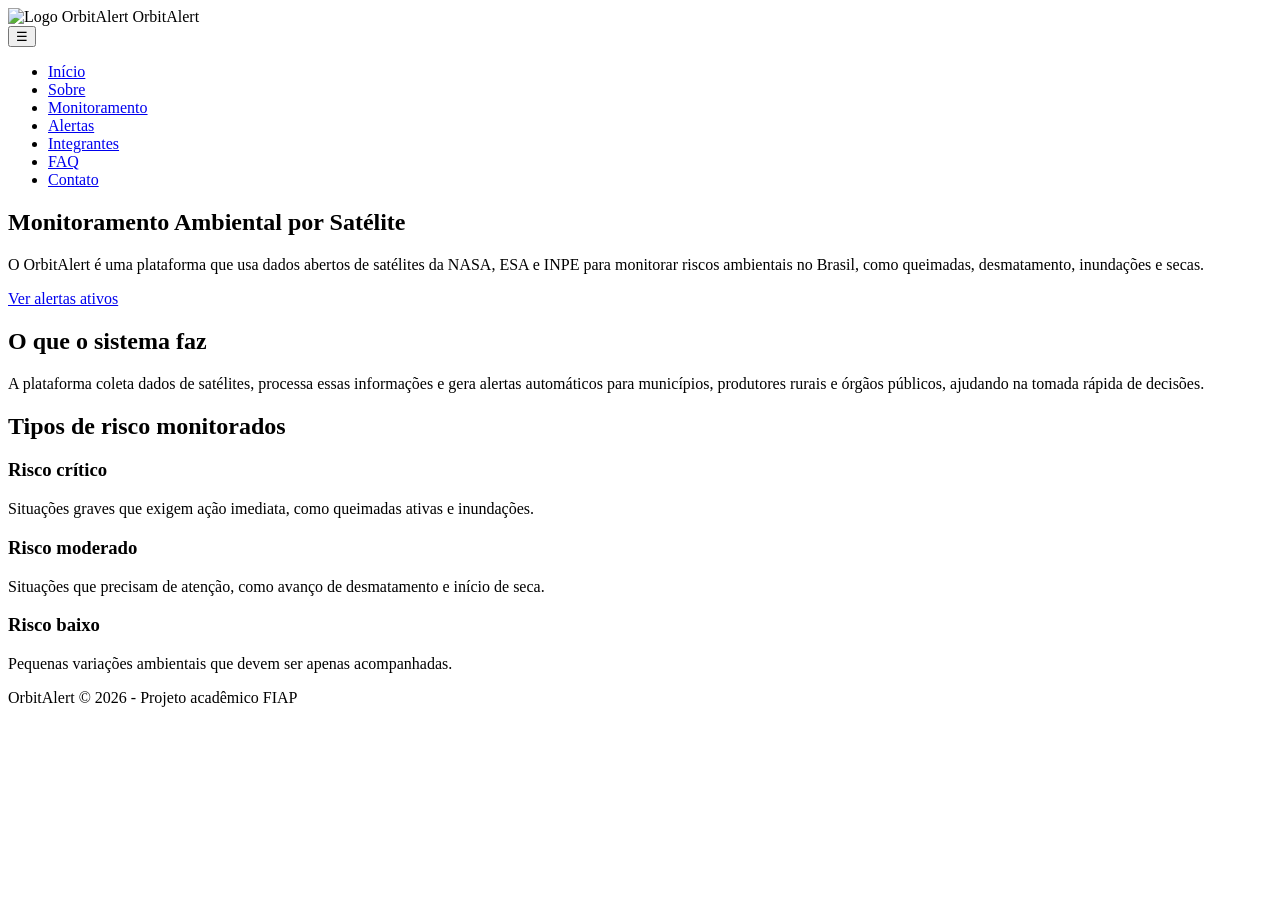
==== index.html @ 1c236eed "Criação da index" ====
<!-- Define que este documento é HTML5 -->
<!DOCTYPE html>
<!-- Início do HTML; lang="pt-br" indica que o conteúdo está em português -->
<html lang="pt-br">
<!-- Cabeçalho técnico da página (não aparece na tela) -->
<head>
  <!-- Define a codificação de caracteres (acentos funcionam corretamente) -->
  <meta charset="UTF-8">
  <!-- Faz o site se adaptar à largura da tela (responsividade) -->
  <meta name="viewport" content="width=device-width, initial-scale=1.0">
  <!-- Título que aparece na aba do navegador -->
  <title>OrbitAlert - Início</title>
  <!-- Liga esta página à folha de estilo externa (CSS separado) -->
  <link rel="stylesheet" href="css/style.css">
</head>
<!-- Corpo da página: tudo que aparece na tela fica aqui -->
<body>

  <!-- Cabeçalho do site (topo com logo e menu) -->
  <header>
    <!-- Caixa que organiza logo e menu lado a lado -->
    <div class="topo">
      <!-- Logotipo: imagem + nome do projeto -->
      <div class="logo">
        <!-- Imagem do logo (vem da pasta assets) -->
        <img src="assets/logo.svg" alt="Logo OrbitAlert">
        <!-- Nome do projeto em texto -->
        <span>OrbitAlert</span>
      </div>
      <!-- Botão hambúrguer que aparece só no celular -->
      <button class="botao-menu" id="botaoMenu">&#9776;</button>
      <!-- nav = área de navegação (menu) -->
      <nav>
        <!-- Lista com os links do menu (id usado pelo JavaScript) -->
        <ul id="menuLista">
          <!-- Cada li é um item do menu com um link -->
          <li><a href="index.html">Início</a></li>
          <li><a href="sobre.html">Sobre</a></li>
          <li><a href="monitoramento.html">Monitoramento</a></li>
          <li><a href="alertas.html">Alertas</a></li>
          <li><a href="integrantes.html">Integrantes</a></li>
          <li><a href="faq.html">FAQ</a></li>
          <li><a href="contato.html">Contato</a></li>
        </ul>
      </nav>
    </div>
  </header>

  <!-- main = conteúdo principal da página -->
  <main class="container">
    <!-- Seção de apresentação (boas-vindas) -->
    <section>
      <!-- Título principal da página (apenas um h1 por página) -->
      <h1>Monitoramento Ambiental por Satélite</h1>
      <!-- Parágrafo de apresentação do projeto -->
      <p>O OrbitAlert é uma plataforma que usa dados abertos de satélites da NASA, ESA e INPE para monitorar riscos ambientais no Brasil, como queimadas, desmatamento, inundações e secas.</p>
      <!-- Botão que leva o usuário para a página de alertas -->
      <a href="alertas.html" class="botao">Ver alertas ativos</a>
    </section>

    <!-- Seção explicando o que o sistema faz -->
    <section class="caixa">
      <!-- Subtítulo da seção -->
      <h2>O que o sistema faz</h2>
      <!-- Parágrafo com a explicação -->
      <p>A plataforma coleta dados de satélites, processa essas informações e gera alertas automáticos para municípios, produtores rurais e órgãos públicos, ajudando na tomada rápida de decisões.</p>
    </section>

    <!-- Seção com os três tipos de risco monitorados -->
    <section class="caixa">
      <!-- Subtítulo da seção -->
      <h2>Tipos de risco monitorados</h2>
      <!-- Subtítulo de nível 3 para o risco crítico -->
      <h3>Risco crítico</h3>
      <!-- Explicação do risco crítico -->
      <p>Situações graves que exigem ação imediata, como queimadas ativas e inundações.</p>
      <!-- Subtítulo de nível 3 para o risco moderado -->
      <h3>Risco moderado</h3>
      <!-- Explicação do risco moderado -->
      <p>Situações que precisam de atenção, como avanço de desmatamento e início de seca.</p>
      <!-- Subtítulo de nível 3 para o risco baixo -->
      <h3>Risco baixo</h3>
      <!-- Explicação do risco baixo -->
      <p>Pequenas variações ambientais que devem ser apenas acompanhadas.</p>
    </section>
  </main>

  <!-- Rodapé do site -->
  <footer>
    <!-- Texto de direitos do projeto -->
    <p>OrbitAlert &copy; 2026 - Projeto acadêmico FIAP</p>
  </footer>

  <!-- Liga o JavaScript do menu (fica no final para carregar depois do HTML) -->
  <script src="js/menu.js"></script>
</body>
<!-- Fim do documento HTML -->
</html>
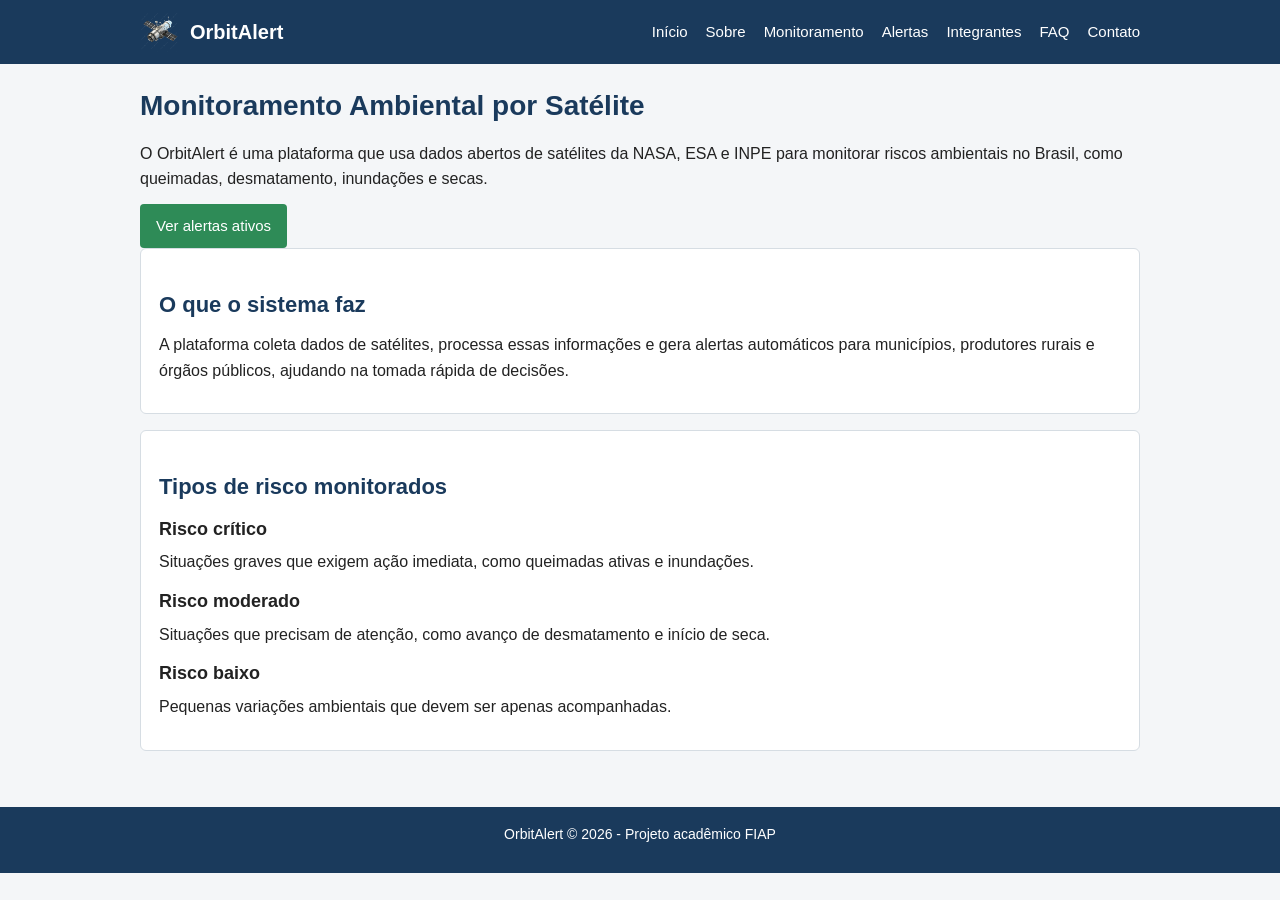
==== commit b4f258e1: "Feat: alocando o png do satelite" ====
--- a/index.html
+++ b/index.html
@@ -14,7 +14,7 @@
   <link rel="stylesheet" href="css/style.css">
 </head>
 <!-- Corpo da página: tudo que aparece na tela fica aqui -->
-<body>
+<body class="pagina-inicial">
 
   <!-- Cabeçalho do site (topo com logo e menu) -->
   <header>
@@ -23,7 +23,7 @@
       <!-- Logotipo: imagem + nome do projeto -->
       <div class="logo">
         <!-- Imagem do logo (vem da pasta assets) -->
-        <img src="assets/logo.svg" alt="Logo OrbitAlert">
+        <img src="./img/pngtree-space-satellite-broadcast-png-image_14661549.png" alt="Logo OrbitAlert">
         <!-- Nome do projeto em texto -->
         <span>OrbitAlert</span>
       </div>
@@ -93,6 +93,6 @@
 
   <!-- Liga o JavaScript do menu (fica no final para carregar depois do HTML) -->
   <script src="js/menu.js"></script>
-</body>
+</body class="pagina-inicial">
 <!-- Fim do documento HTML -->
 </html>
--- a/css/style.css
+++ b/css/style.css
@@ -0,0 +1,316 @@
+/* ================================================================ */
+/* style.css  ->  Folha de estilo ÚNICA do site OrbitAlert            */
+/* Todo o visual fica aqui (CSS separado do HTML, sem CSS inline).     */
+/* ================================================================ */
+
+/* :root guarda as "variáveis de cor" usadas em todo o site (paleta) */
+:root {
+  --azul-espaco: #1a3a5c;     /* Cor principal (azul escuro = espaço/satélite) */
+  --verde-terra: #2e8b57;     /* Cor de apoio (verde = meio ambiente/Terra) */
+  --critico: #c0392b;         /* Vermelho = alerta de risco CRÍTICO */
+  --moderado: #e67e22;        /* Laranja = alerta de risco MODERADO */
+  --baixo: #27ae60;           /* Verde = alerta de risco BAIXO */
+  --fundo: #f4f6f8;           /* Cor de fundo geral das páginas (cinza claro) */
+  --texto: #222222;           /* Cor padrão do texto (quase preto) */
+  --branco: #ffffff;          /* Branco usado em caixas e cabeçalho */
+  --borda: #d6dde3;           /* Cinza usado nas bordas das caixas */
+}
+
+/* O seletor universal (*) zera margens/paddings padrão do navegador */
+* {
+  margin: 0;                  /* Remove a margem padrão de todos os elementos */
+  padding: 0;                 /* Remove o preenchimento padrão de todos os elementos */
+  box-sizing: border-box;     /* Faz a largura incluir borda e padding (evita "estouro") */
+}
+
+/* Estilo aplicado ao corpo (body) de todas as páginas */
+body {
+  font-family: Arial, Helvetica, sans-serif; /* Fonte legível e disponível em qualquer PC */
+  background-color: var(--fundo);            /* Aplica a cor de fundo da paleta */
+  color: var(--texto);                       /* Aplica a cor de texto da paleta */
+  line-height: 1.6;                          /* Espaço entre linhas para facilitar a leitura */
+}
+
+/* Classe "container" centraliza o conteúdo e limita a largura */
+.container {
+  width: 90%;                 /* Ocupa 90% da largura da tela */
+  max-width: 1000px;          /* Mas nunca passa de 1000px (boa leitura no desktop) */
+  margin: 0 auto;             /* Centraliza horizontalmente o bloco */
+  padding: 20px 0;            /* Dá um respiro em cima e embaixo */
+}
+
+/* ---------------- CABEÇALHO E MENU DE NAVEGAÇÃO ---------------- */
+
+/* Estilo do cabeçalho fixo no topo de cada página */
+header {
+  background-color: var(--azul-espaco); /* Fundo azul escuro do cabeçalho */
+  color: var(--branco);                 /* Texto branco dentro do cabeçalho */
+  padding: 12px 0;                      /* Espaço interno em cima e embaixo */
+}
+
+/* Caixa interna do cabeçalho que organiza logo + menu lado a lado */
+.topo {
+  width: 90%;                  /* Mesma largura do container */
+  max-width: 1000px;           /* Mesmo limite do container */
+  margin: 0 auto;              /* Centraliza */
+  display: flex;               /* Coloca os filhos (logo e menu) em linha */
+  justify-content: space-between; /* Logo na esquerda, menu na direita */
+  align-items: center;         /* Alinha verticalmente os itens no centro */
+}
+
+/* Caixa do logotipo (imagem + nome do projeto) */
+.logo {
+  display: flex;               /* Imagem e texto lado a lado */
+  align-items: center;         /* Alinha verticalmente */
+  gap: 10px;                   /* Espaço entre a imagem e o texto */
+}
+
+/* Tamanho da imagem do logotipo */
+.logo img {
+  width: 40px;                 /* Largura fixa do logo */
+  height: 40px;                /* Altura fixa do logo */
+}
+
+/* Texto "OrbitAlert" ao lado do logo */
+.logo span {
+  font-size: 20px;             /* Tamanho da letra do nome */
+  font-weight: bold;           /* Deixa o nome em negrito */
+}
+
+/* A lista do menu (ul) que contém os links */
+nav ul {
+  list-style: none;            /* Remove as "bolinhas" da lista */
+  display: flex;               /* Coloca os links em linha (horizontal) */
+  gap: 18px;                   /* Espaço entre cada link do menu */
+}
+
+/* Cada link do menu (a) */
+nav a {
+  color: var(--branco);        /* Cor branca para os links do menu */
+  text-decoration: none;       /* Remove o sublinhado padrão dos links */
+  font-size: 15px;             /* Tamanho do texto do link */
+}
+
+/* Botão "hambúrguer" que só aparece no celular (escondido no desktop) */
+.botao-menu {
+  display: none;               /* No desktop ele fica escondido */
+  background: none;            /* Sem cor de fundo */
+  border: none;                /* Sem borda */
+  color: var(--branco);        /* Três tracinhos brancos */
+  font-size: 26px;             /* Tamanho do ícone de menu */
+  cursor: pointer;             /* Mostra "mãozinha" ao passar o mouse */
+}
+
+/* ---------------- CONTEÚDO PRINCIPAL E TÍTULOS ---------------- */
+
+/* Título principal de cada página (h1) */
+h1 {
+  color: var(--azul-espaco);   /* Cor azul no título principal */
+  font-size: 28px;             /* Tamanho grande para destaque */
+  margin-bottom: 12px;         /* Espaço abaixo do título */
+}
+
+/* Subtítulos de seção (h2) */
+h2 {
+  color: var(--azul-espaco);   /* Mesma cor azul para manter hierarquia */
+  font-size: 22px;             /* Menor que o h1 */
+  margin: 20px 0 10px 0;       /* Espaço acima e abaixo */
+}
+
+/* Subtítulos menores (h3) */
+h3 {
+  color: var(--texto);         /* Cor padrão de texto */
+  font-size: 18px;             /* Menor que o h2 */
+  margin-bottom: 6px;          /* Pequeno espaço abaixo */
+}
+
+/* Parágrafos comuns (p) */
+p {
+  margin-bottom: 12px;         /* Espaço abaixo de cada parágrafo */
+}
+
+/* Caixa branca reutilizável para agrupar conteúdo (card simples) */
+.caixa {
+  background-color: var(--branco); /* Fundo branco da caixa */
+  border: 1px solid var(--borda);  /* Borda cinza fina */
+  border-radius: 6px;              /* Cantos levemente arredondados */
+  padding: 18px;                   /* Espaço interno da caixa */
+  margin-bottom: 16px;             /* Espaço abaixo da caixa */
+}
+
+/* ---------------- BOTÕES ---------------- */
+
+/* Estilo padrão de botão do site */
+.botao {
+  display: inline-block;       /* Permite dar tamanho e espaçamento ao link/botão */
+  background-color: var(--verde-terra); /* Fundo verde do botão */
+  color: var(--branco);        /* Texto branco no botão */
+  padding: 10px 16px;          /* Espaço interno (deixa o botão "clicável") */
+  border: none;                /* Remove borda padrão */
+  border-radius: 4px;          /* Cantos arredondados */
+  text-decoration: none;       /* Tira sublinhado quando o botão é um link */
+  font-size: 15px;             /* Tamanho do texto do botão */
+  cursor: pointer;             /* Mostra "mãozinha" ao passar o mouse */
+}
+
+/* ---------------- PÁGINA DE ALERTAS (FILTRO + CARDS) ---------------- */
+
+/* Linha com os botões de filtro dos alertas */
+.filtros {
+  margin-bottom: 16px;         /* Espaço abaixo da linha de filtros */
+}
+
+/* Botão de filtro individual */
+.filtros button {
+  background-color: var(--azul-espaco); /* Fundo azul */
+  color: var(--branco);        /* Texto branco */
+  border: none;                /* Sem borda */
+  padding: 8px 14px;           /* Espaço interno */
+  margin-right: 6px;           /* Espaço entre os botões */
+  border-radius: 4px;          /* Cantos arredondados */
+  cursor: pointer;             /* Mãozinha ao passar o mouse */
+  font-size: 14px;             /* Tamanho do texto do botão */
+}
+
+/* Cada cartão (card) de alerta */
+.alerta {
+  background-color: var(--branco); /* Fundo branco do card */
+  border-left: 6px solid var(--borda); /* Faixa colorida na esquerda (cor varia pelo risco) */
+  border-radius: 4px;          /* Cantos arredondados */
+  padding: 14px;               /* Espaço interno */
+  margin-bottom: 12px;         /* Espaço abaixo de cada card */
+}
+
+/* Quando o card tiver a classe "critico", a faixa fica vermelha */
+.alerta.critico { border-left-color: var(--critico); }
+/* Quando o card tiver a classe "moderado", a faixa fica laranja */
+.alerta.moderado { border-left-color: var(--moderado); }
+/* Quando o card tiver a classe "baixo", a faixa fica verde */
+.alerta.baixo { border-left-color: var(--baixo); }
+
+/* Etiqueta de texto que mostra o nível de risco dentro do card */
+.etiqueta {
+  display: inline-block;       /* Permite dar padding/cor de fundo */
+  color: var(--branco);        /* Texto branco na etiqueta */
+  font-size: 12px;             /* Texto pequeno */
+  padding: 2px 8px;            /* Espaço interno da etiqueta */
+  border-radius: 3px;          /* Cantos arredondados */
+  margin-bottom: 6px;          /* Espaço abaixo da etiqueta */
+}
+
+/* Cor da etiqueta para cada nível de risco */
+.etiqueta.critico { background-color: var(--critico); }  /* Etiqueta vermelha */
+.etiqueta.moderado { background-color: var(--moderado); } /* Etiqueta laranja */
+.etiqueta.baixo { background-color: var(--baixo); }      /* Etiqueta verde */
+
+/* Regra usada pelo JavaScript para esconder cards filtrados */
+.escondido {
+  display: none;               /* Tira o elemento da tela quando ganha esta classe */
+}
+
+/* ---------------- TABELA SIMPLES ---------------- */
+
+/* Estilo da tabela usada na página de monitoramento */
+table {
+  width: 100%;                 /* Tabela ocupa toda a largura da caixa */
+  border-collapse: collapse;   /* Junta as bordas das células em uma só linha */
+  margin-bottom: 12px;         /* Espaço abaixo da tabela */
+}
+
+/* Estilo das células de cabeçalho (th) e de dados (td) */
+th, td {
+  border: 1px solid var(--borda); /* Borda cinza fina em cada célula */
+  padding: 8px;                /* Espaço interno das células */
+  text-align: left;            /* Alinha o texto à esquerda */
+  font-size: 14px;             /* Tamanho do texto da tabela */
+}
+
+/* Cor de fundo só para a linha de cabeçalho da tabela */
+th {
+  background-color: var(--azul-espaco); /* Fundo azul no cabeçalho */
+  color: var(--branco);        /* Texto branco no cabeçalho */
+}
+
+/* ---------------- INTEGRANTES (EQUIPE) ---------------- */
+
+/* Caixa de cada integrante da equipe */
+.integrante {
+  background-color: var(--branco); /* Fundo branco */
+  border: 1px solid var(--borda);  /* Borda cinza */
+  border-radius: 6px;              /* Cantos arredondados */
+  padding: 16px;                   /* Espaço interno */
+  margin-bottom: 16px;             /* Espaço abaixo */
+  text-align: center;              /* Centraliza foto e textos */
+}
+
+/* Foto (avatar) do integrante */
+.integrante img {
+  width: 100px;                /* Largura da foto */
+  height: 100px;               /* Altura da foto */
+  border-radius: 50%;          /* Deixa a foto redonda */
+  margin-bottom: 8px;          /* Espaço abaixo da foto */
+}
+
+/* ---------------- FORMULÁRIOS (CONTATO) ---------------- */
+
+/* Rótulo (label) de cada campo do formulário */
+label {
+  display: block;              /* Cada rótulo fica em sua própria linha */
+  margin-bottom: 4px;          /* Pequeno espaço abaixo do rótulo */
+  font-weight: bold;           /* Deixa o rótulo em negrito */
+}
+
+/* Campos de texto e área de mensagem */
+input, textarea {
+  width: 100%;                 /* Campo ocupa toda a largura disponível */
+  padding: 10px;               /* Espaço interno do campo */
+  margin-bottom: 12px;         /* Espaço abaixo de cada campo */
+  border: 1px solid var(--borda); /* Borda cinza fina */
+  border-radius: 4px;          /* Cantos arredondados */
+  font-size: 15px;             /* Tamanho do texto digitado */
+  font-family: Arial, Helvetica, sans-serif; /* Mesma fonte do site */
+}
+
+/* Mensagem de erro/sucesso exibida pelo JavaScript do formulário */
+.mensagem {
+  margin-top: 10px;            /* Espaço acima da mensagem */
+  font-weight: bold;           /* Texto em negrito */
+}
+
+/* ---------------- RODAPÉ ---------------- */
+
+/* Estilo do rodapé de todas as páginas */
+footer {
+  background-color: var(--azul-espaco); /* Fundo azul escuro igual ao topo */
+  color: var(--branco);        /* Texto branco */
+  text-align: center;          /* Centraliza o texto do rodapé */
+  padding: 16px 0;             /* Espaço interno em cima e embaixo */
+  margin-top: 20px;            /* Espaço acima do rodapé */
+  font-size: 14px;             /* Texto um pouco menor */
+}
+
+/* ---------------- RESPONSIVIDADE (CELULAR/TABLET) ---------------- */
+
+/* Quando a tela for de até 768px (tablet/celular), aplica estas regras */
+@media (max-width: 768px) {
+  /* Mostra o botão hambúrguer no celular */
+  .botao-menu {
+    display: block;            /* Botão de menu passa a aparecer */
+  }
+  /* Esconde o menu por padrão no celular (será aberto pelo JavaScript) */
+  nav ul {
+    display: none;             /* Menu fica escondido até clicar no hambúrguer */
+    flex-direction: column;    /* Quando abrir, os links ficam um embaixo do outro */
+    width: 100%;               /* Menu ocupa toda a largura */
+    margin-top: 10px;          /* Espaço acima do menu aberto */
+  }
+  /* Classe adicionada pelo JavaScript para MOSTRAR o menu no celular */
+  nav ul.aberto {
+    display: flex;             /* Faz o menu reaparecer quando estiver "aberto" */
+  }
+  /* No celular o topo passa a empilhar logo e menu */
+  .topo {
+    flex-direction: column;    /* Coloca logo e menu um embaixo do outro */
+    align-items: flex-start;   /* Alinha tudo à esquerda */
+  }
+}
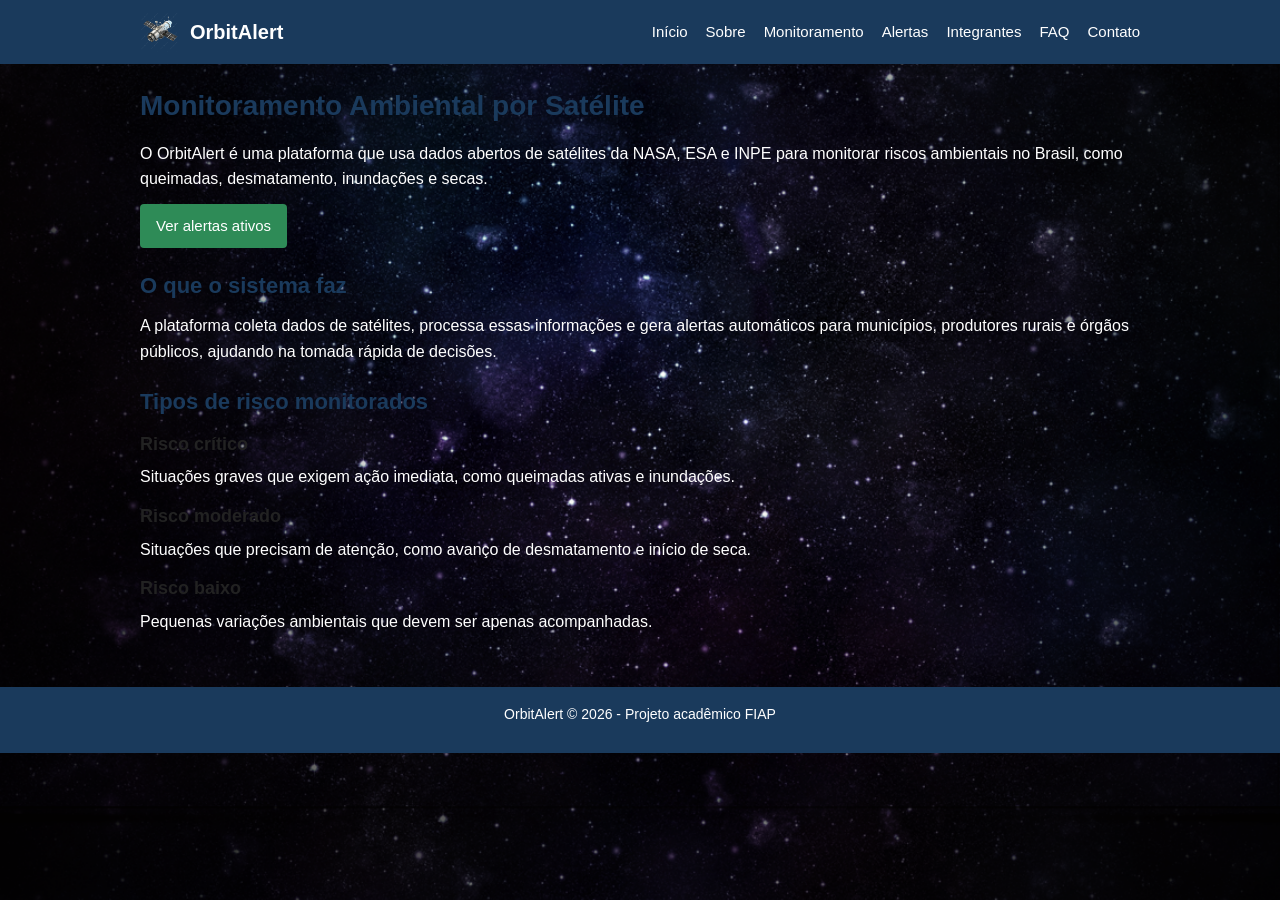
==== commit 41b926d3: "Feat: Correção das cores" ====
--- a/index.html
+++ b/index.html
@@ -71,15 +71,15 @@
       <!-- Subtítulo da seção -->
       <h2>Tipos de risco monitorados</h2>
       <!-- Subtítulo de nível 3 para o risco crítico -->
-      <h3>Risco crítico</h3>
+      <h3 class="titulo-critico">Risco crítico</h3>
       <!-- Explicação do risco crítico -->
       <p>Situações graves que exigem ação imediata, como queimadas ativas e inundações.</p>
       <!-- Subtítulo de nível 3 para o risco moderado -->
-      <h3>Risco moderado</h3>
+      <h3 class="titulo-moderado">Risco moderado</h3>
       <!-- Explicação do risco moderado -->
       <p>Situações que precisam de atenção, como avanço de desmatamento e início de seca.</p>
       <!-- Subtítulo de nível 3 para o risco baixo -->
-      <h3>Risco baixo</h3>
+      <h3 class="titulo-baixo">Risco baixo</h3>
       <!-- Explicação do risco baixo -->
       <p>Pequenas variações ambientais que devem ser apenas acompanhadas.</p>
     </section>
--- a/css/style.css
+++ b/css/style.css
@@ -126,16 +126,8 @@
 
 /* Parágrafos comuns (p) */
 p {
-  margin-bottom: 12px;         /* Espaço abaixo de cada parágrafo */
-}
-
-/* Caixa branca reutilizável para agrupar conteúdo (card simples) */
-.caixa {
-  background-color: var(--branco); /* Fundo branco da caixa */
-  border: 1px solid var(--borda);  /* Borda cinza fina */
-  border-radius: 6px;              /* Cantos levemente arredondados */
-  padding: 18px;                   /* Espaço interno da caixa */
-  margin-bottom: 16px;             /* Espaço abaixo da caixa */
+  margin-bottom: 12px;        /* Espaço abaixo de cada parágrafo */
+  color: var(--branco);         /* Cor padrão de texto */
 }
 
 /* ---------------- BOTÕES ---------------- */
@@ -314,3 +306,12 @@
     align-items: flex-start;   /* Alinha tudo à esquerda */
   }
 }
+
+/* Configuração do background apenas para a página inicial */
+body.pagina-inicial {
+  background-image: url(../img/universo.png); /* Caminho para a sua imagem */
+  background-size: cover;          /* Faz a imagem cobrir toda a tela sem distorcer */
+  background-position: center;     /* Centraliza a imagem na tela */
+  background-repeat: no-repeat;    /* Impede que a imagem fique se repetindo */
+  background-attachment: fixed;    /* Opcional: deixa o fundo fixo enquanto você rola a página */
+}
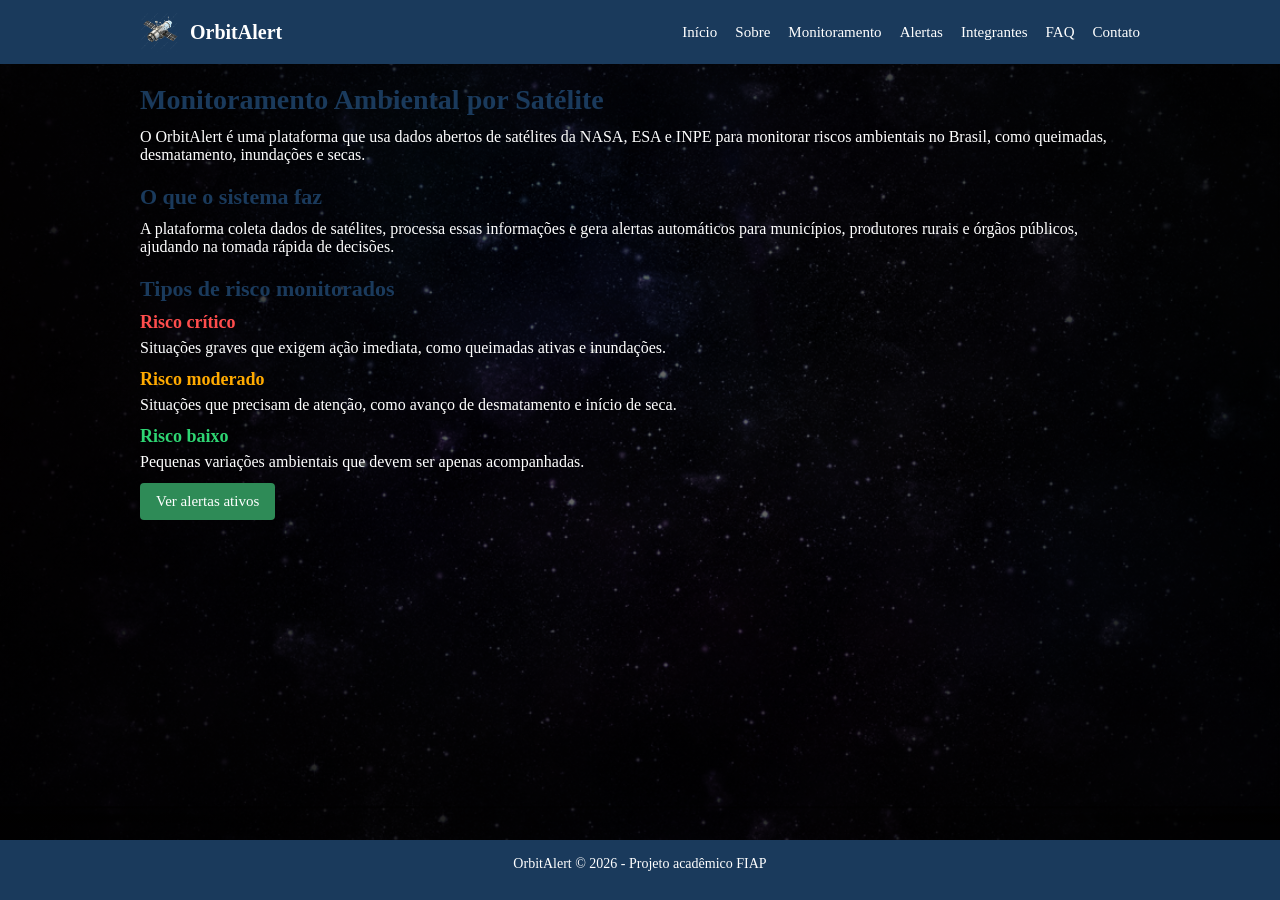
==== commit 96d34331: "Feat: arrumando botão" ====
--- a/index.html
+++ b/index.html
@@ -51,11 +51,10 @@
     <!-- Seção de apresentação (boas-vindas) -->
     <section>
       <!-- Título principal da página (apenas um h1 por página) -->
-      <h1>Monitoramento Ambiental por Satélite</h1>
+      <h1 class="monitoramento-ambiental">Monitoramento Ambiental por Satélite</h1>
       <!-- Parágrafo de apresentação do projeto -->
       <p>O OrbitAlert é uma plataforma que usa dados abertos de satélites da NASA, ESA e INPE para monitorar riscos ambientais no Brasil, como queimadas, desmatamento, inundações e secas.</p>
       <!-- Botão que leva o usuário para a página de alertas -->
-      <a href="alertas.html" class="botao">Ver alertas ativos</a>
     </section>
 
     <!-- Seção explicando o que o sistema faz -->
@@ -82,8 +81,15 @@
       <h3 class="titulo-baixo">Risco baixo</h3>
       <!-- Explicação do risco baixo -->
       <p>Pequenas variações ambientais que devem ser apenas acompanhadas.</p>
+
+      <div class="container-botao">
+      <a href="alertas.html" class="botao">Ver alertas ativos</a>
+    </div>
+    
     </section>
   </main>
+
+  
 
   <!-- Rodapé do site -->
   <footer>
--- a/css/style.css
+++ b/css/style.css
@@ -14,6 +14,24 @@
   --texto: #222222;           /* Cor padrão do texto (quase preto) */
   --branco: #ffffff;          /* Branco usado em caixas e cabeçalho */
   --borda: #d6dde3;           /* Cinza usado nas bordas das caixas */
+
+}
+
+/* Cores específicas para os títulos de risco da Index */
+
+.titulo-critico {
+  color: #ff4d4d; /* Vermelho vibrante para atenção imediata */
+  font-weight: bold;
+}
+
+.titulo-moderado {
+  color: #ffaa00; /* Laranja/Amarelo para sinal de alerta */
+  font-weight: bold;
+}
+
+.titulo-baixo {
+  color: #2ed573; /* Verde para situação controlada/baixa */
+  font-weight: bold;
 }
 
 /* O seletor universal (*) zera margens/paddings padrão do navegador */
@@ -23,12 +41,21 @@
   box-sizing: border-box;     /* Faz a largura incluir borda e padding (evita "estouro") */
 }
 
-/* Estilo aplicado ao corpo (body) de todas as páginas */
 body {
-  font-family: Arial, Helvetica, sans-serif; /* Fonte legível e disponível em qualquer PC */
-  background-color: var(--fundo);            /* Aplica a cor de fundo da paleta */
-  color: var(--texto);                       /* Aplica a cor de texto da paleta */
-  line-height: 1.6;                          /* Espaço entre linhas para facilitar a leitura */
+  background-image: linear-gradient(rgba(0, 0, 0, 0.6), rgba(0, 0, 0, 0.6)), url('../img/universo.png'); /* Fundo com imagem + camada escura para contraste */
+  background-size: cover;          /* Faz a imagem cobrir toda a tela sem distorcer */
+  background-position: center;     /* Centraliza a imagem */
+  background-repeat: no-repeat;    /* Impede que a imagem fique se repetindo */
+  background-attachment: fixed;    /* Deixa o fundo fixo enquanto você rola a página */
+  color: #ffffff;                  /* Define a cor do texto como branco para dar contraste */
+  margin: 0;                   /* Remove margens padrão do navegador */
+  display: flex;               /* Ativa o modo Flexbox */
+  flex-direction: column;      /* Organiza os elementos (header, main, footer) em coluna */
+  min-height: 100vh;
+}
+
+main.container {
+  flex: 1;                     /* Faz o conteúdo principal esticar e ocupar o espaço restante */
 }
 
 /* Classe "container" centraliza o conteúdo e limita a largura */
@@ -307,11 +334,4 @@
   }
 }
 
-/* Configuração do background apenas para a página inicial */
-body.pagina-inicial {
-  background-image: url(../img/universo.png); /* Caminho para a sua imagem */
-  background-size: cover;          /* Faz a imagem cobrir toda a tela sem distorcer */
-  background-position: center;     /* Centraliza a imagem na tela */
-  background-repeat: no-repeat;    /* Impede que a imagem fique se repetindo */
-  background-attachment: fixed;    /* Opcional: deixa o fundo fixo enquanto você rola a página */
-}
+
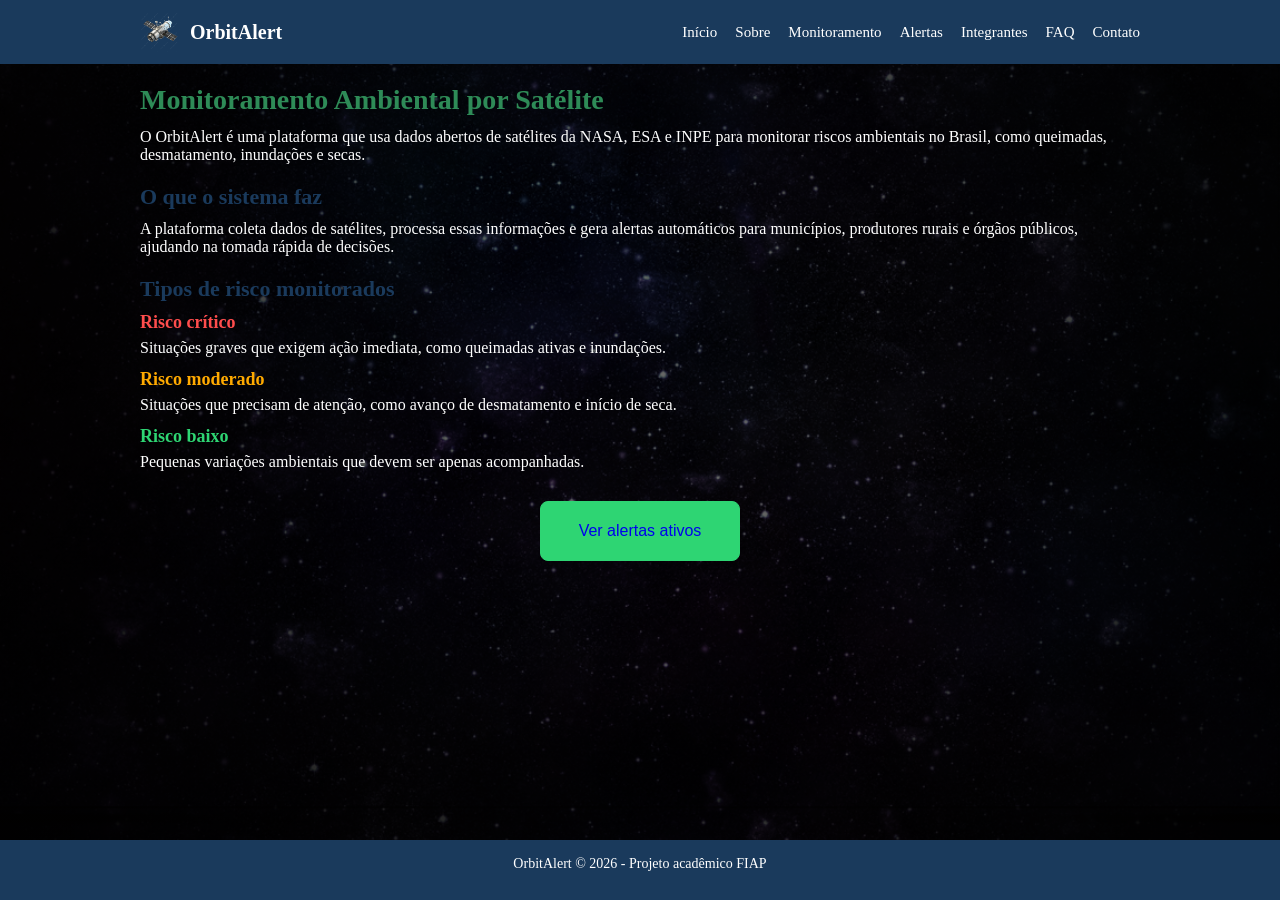
==== commit 851db5aa: "Feat: usando prettier no index" ====
--- a/index.html
+++ b/index.html
@@ -1,39 +1,28 @@
-<!-- Define que este documento é HTML5 -->
 <!DOCTYPE html>
-<!-- Início do HTML; lang="pt-br" indica que o conteúdo está em português -->
 <html lang="pt-br">
-<!-- Cabeçalho técnico da página (não aparece na tela) -->
 <head>
-  <!-- Define a codificação de caracteres (acentos funcionam corretamente) -->
-  <meta charset="UTF-8">
-  <!-- Faz o site se adaptar à largura da tela (responsividade) -->
+<meta charset="UTF-8">
+  <!-- isso aqui faz o site ficar responsivo -->
   <meta name="viewport" content="width=device-width, initial-scale=1.0">
-  <!-- Título que aparece na aba do navegador -->
   <title>OrbitAlert - Início</title>
-  <!-- Liga esta página à folha de estilo externa (CSS separado) -->
   <link rel="stylesheet" href="css/style.css">
 </head>
-<!-- Corpo da página: tudo que aparece na tela fica aqui -->
 <body class="pagina-inicial">
-
-  <!-- Cabeçalho do site (topo com logo e menu) -->
   <header>
-    <!-- Caixa que organiza logo e menu lado a lado -->
+  
     <div class="topo">
-      <!-- Logotipo: imagem + nome do projeto -->
+      
       <div class="logo">
-        <!-- Imagem do logo (vem da pasta assets) -->
+        
         <img src="./img/pngtree-space-satellite-broadcast-png-image_14661549.png" alt="Logo OrbitAlert">
-        <!-- Nome do projeto em texto -->
+        
         <span>OrbitAlert</span>
       </div>
-      <!-- Botão hambúrguer que aparece só no celular -->
+     
       <button class="botao-menu" id="botaoMenu">&#9776;</button>
-      <!-- nav = área de navegação (menu) -->
+      
       <nav>
-        <!-- Lista com os links do menu (id usado pelo JavaScript) -->
         <ul id="menuLista">
-          <!-- Cada li é um item do menu com um link -->
           <li><a href="index.html">Início</a></li>
           <li><a href="sobre.html">Sobre</a></li>
           <li><a href="monitoramento.html">Monitoramento</a></li>
@@ -46,40 +35,40 @@
     </div>
   </header>
 
-  <!-- main = conteúdo principal da página -->
+ 
   <main class="container">
-    <!-- Seção de apresentação (boas-vindas) -->
+    
     <section>
-      <!-- Título principal da página (apenas um h1 por página) -->
+      
       <h1 class="monitoramento-ambiental">Monitoramento Ambiental por Satélite</h1>
-      <!-- Parágrafo de apresentação do projeto -->
+      
       <p>O OrbitAlert é uma plataforma que usa dados abertos de satélites da NASA, ESA e INPE para monitorar riscos ambientais no Brasil, como queimadas, desmatamento, inundações e secas.</p>
-      <!-- Botão que leva o usuário para a página de alertas -->
+    
     </section>
 
-    <!-- Seção explicando o que o sistema faz -->
+    
     <section class="caixa">
-      <!-- Subtítulo da seção -->
+     
       <h2>O que o sistema faz</h2>
-      <!-- Parágrafo com a explicação -->
+     
       <p>A plataforma coleta dados de satélites, processa essas informações e gera alertas automáticos para municípios, produtores rurais e órgãos públicos, ajudando na tomada rápida de decisões.</p>
     </section>
 
-    <!-- Seção com os três tipos de risco monitorados -->
+   
     <section class="caixa">
-      <!-- Subtítulo da seção -->
+      
       <h2>Tipos de risco monitorados</h2>
-      <!-- Subtítulo de nível 3 para o risco crítico -->
+      
       <h3 class="titulo-critico">Risco crítico</h3>
-      <!-- Explicação do risco crítico -->
+     
       <p>Situações graves que exigem ação imediata, como queimadas ativas e inundações.</p>
-      <!-- Subtítulo de nível 3 para o risco moderado -->
+      
       <h3 class="titulo-moderado">Risco moderado</h3>
-      <!-- Explicação do risco moderado -->
+      
       <p>Situações que precisam de atenção, como avanço de desmatamento e início de seca.</p>
-      <!-- Subtítulo de nível 3 para o risco baixo -->
+     
       <h3 class="titulo-baixo">Risco baixo</h3>
-      <!-- Explicação do risco baixo -->
+     
       <p>Pequenas variações ambientais que devem ser apenas acompanhadas.</p>
 
       <div class="container-botao">
@@ -88,17 +77,9 @@
     
     </section>
   </main>
-
-  
-
-  <!-- Rodapé do site -->
   <footer>
-    <!-- Texto de direitos do projeto -->
     <p>OrbitAlert &copy; 2026 - Projeto acadêmico FIAP</p>
   </footer>
-
-  <!-- Liga o JavaScript do menu (fica no final para carregar depois do HTML) -->
   <script src="js/menu.js"></script>
 </body class="pagina-inicial">
-<!-- Fim do documento HTML -->
 </html>
--- a/css/style.css
+++ b/css/style.css
@@ -34,6 +34,11 @@
   font-weight: bold;
 }
 
+.monitoramento-ambiental {
+  color: #2e8b57 ; /* Verde para situação controlada/baixa */
+  font-weight: bold;
+}
+
 /* O seletor universal (*) zera margens/paddings padrão do navegador */
 * {
   margin: 0;                  /* Remove a margem padrão de todos os elementos */
@@ -159,17 +164,27 @@
 
 /* ---------------- BOTÕES ---------------- */
 
-/* Estilo padrão de botão do site */
-.botao {
-  display: inline-block;       /* Permite dar tamanho e espaçamento ao link/botão */
-  background-color: var(--verde-terra); /* Fundo verde do botão */
-  color: var(--branco);        /* Texto branco no botão */
-  padding: 10px 16px;          /* Espaço interno (deixa o botão "clicável") */
-  border: none;                /* Remove borda padrão */
-  border-radius: 4px;          /* Cantos arredondados */
-  text-decoration: none;       /* Tira sublinhado quando o botão é um link */
-  font-size: 15px;             /* Tamanho do texto do botão */
-  cursor: pointer;             /* Mostra "mãozinha" ao passar o mouse */
+.container-botao {
+  display: flex;
+  justify-content: center;     
+  align-items: center;
+  font-family: Arial, Helvetica, sans-serif; /* Fonte do botão */         
+  background-color: #2ed573; 
+  border: 1px solid #2ed573;                  /* Borda verde para delimitar a área */
+  border-radius: 8px;                         /* Cantos arredondados na caixa */
+  /* Espaçamentos */
+  padding: 20px;               /* Espaço interno para a área verde não esmagar o botão */
+  margin: 30px auto;           /* 30px de espaço acima/abaixo e auto para centralizar a caixa na tela */
+  
+  /* Tamanho da área */
+  width: 90%;                  /* Ocupa quase toda a largura da tela */
+  max-width: 200px;            /* Mas não passa de 400px para ficar elegante e proporcional ao botão */
+}
+
+
+.container-botao .botao {
+  text-decoration: none;                   
+
 }
 
 /* ---------------- PÁGINA DE ALERTAS (FILTRO + CARDS) ---------------- */
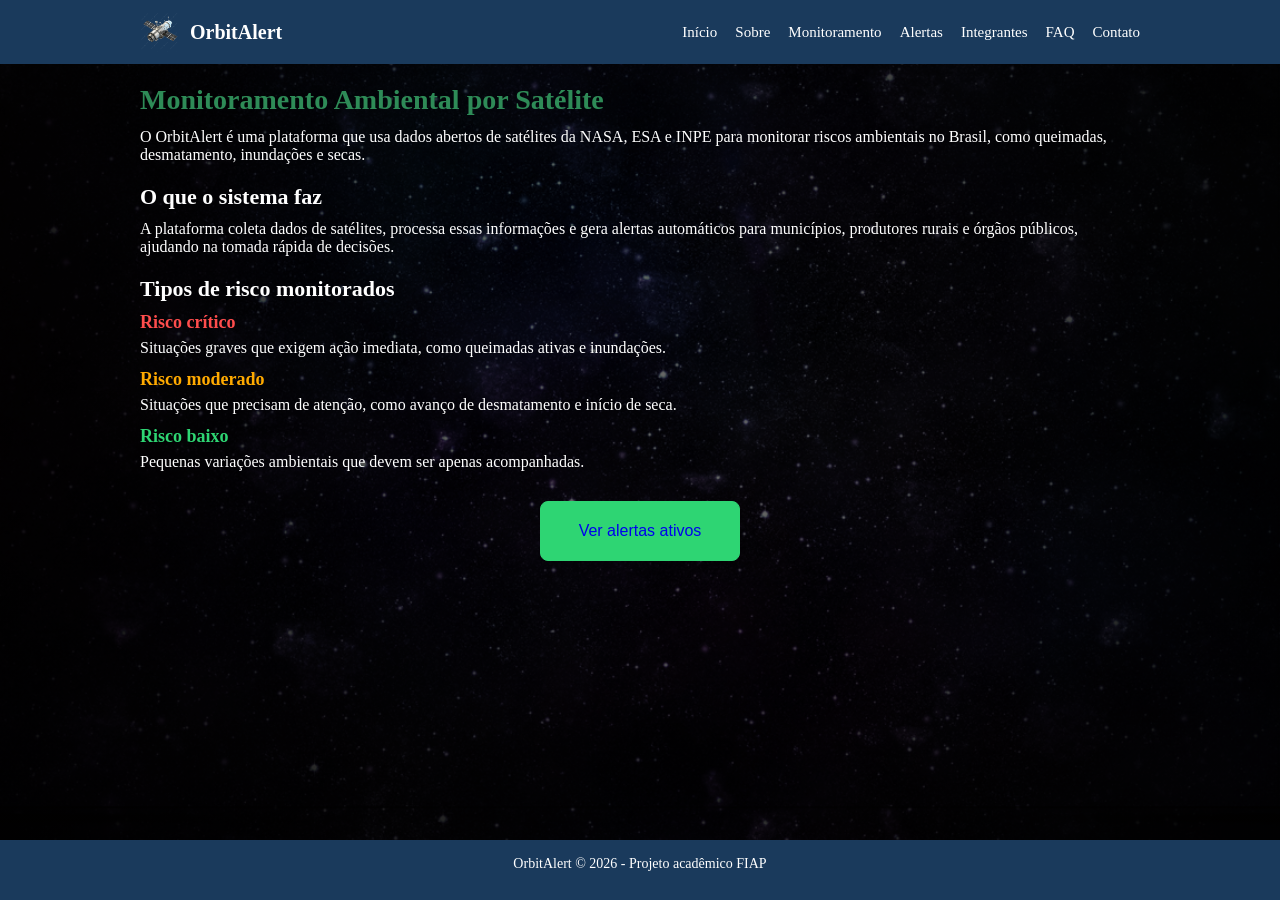
==== commit 4ebb38bd: "Remoção dos comentarios" ====
--- a/index.html
+++ b/index.html
@@ -2,7 +2,6 @@
 <html lang="pt-br">
 <head>
 <meta charset="UTF-8">
-  <!-- isso aqui faz o site ficar responsivo -->
   <meta name="viewport" content="width=device-width, initial-scale=1.0">
   <title>OrbitAlert - Início</title>
   <link rel="stylesheet" href="css/style.css">
@@ -83,3 +82,4 @@
   <script src="js/menu.js"></script>
 </body class="pagina-inicial">
 </html>
+
--- a/css/style.css
+++ b/css/style.css
@@ -1,9 +1,4 @@
-/* ================================================================ */
-/* style.css  ->  Folha de estilo ÚNICA do site OrbitAlert            */
-/* Todo o visual fica aqui (CSS separado do HTML, sem CSS inline).     */
-/* ================================================================ */
-
-/* :root guarda as "variáveis de cor" usadas em todo o site (paleta) */
+/*Raiz das cores*/
 :root {
   --azul-espaco: #1a3a5c;     /* Cor principal (azul escuro = espaço/satélite) */
   --verde-terra: #2e8b57;     /* Cor de apoio (verde = meio ambiente/Terra) */
@@ -17,7 +12,7 @@
 
 }
 
-/* Cores específicas para os títulos de risco da Index */
+/* Cores específicas que eu quero */
 
 .titulo-critico {
   color: #ff4d4d; /* Vermelho vibrante para atenção imediata */
@@ -47,7 +42,7 @@
 }
 
 body {
-  background-image: linear-gradient(rgba(0, 0, 0, 0.6), rgba(0, 0, 0, 0.6)), url('../img/universo.png'); /* Fundo com imagem + camada escura para contraste */
+  background-image: linear-gradient(rgba(0, 0, 0, 0.6), rgba(0, 0, 0, 0.6)), url('../img/universo.png');
   background-size: cover;          /* Faz a imagem cobrir toda a tela sem distorcer */
   background-position: center;     /* Centraliza a imagem */
   background-repeat: no-repeat;    /* Impede que a imagem fique se repetindo */
@@ -137,29 +132,39 @@
 
 /* Título principal de cada página (h1) */
 h1 {
-  color: var(--azul-espaco);   /* Cor azul no título principal */
+  color: var(#fafafa);   /* Cor azul no título principal */
   font-size: 28px;             /* Tamanho grande para destaque */
   margin-bottom: 12px;         /* Espaço abaixo do título */
 }
 
 /* Subtítulos de seção (h2) */
 h2 {
-  color: var(--azul-espaco);   /* Mesma cor azul para manter hierarquia */
+  color: var(#fafafa);   /* Mesma cor azul para manter hierarquia */
   font-size: 22px;             /* Menor que o h1 */
   margin: 20px 0 10px 0;       /* Espaço acima e abaixo */
 }
 
 /* Subtítulos menores (h3) */
 h3 {
-  color: var(--texto);         /* Cor padrão de texto */
+  color: var(#fafafa);         /* Cor padrão de texto */
   font-size: 18px;             /* Menor que o h2 */
   margin-bottom: 6px;          /* Pequeno espaço abaixo */
 }
 
 /* Parágrafos comuns (p) */
 p {
+  color:#ffffff;
   margin-bottom: 12px;        /* Espaço abaixo de cada parágrafo */
-  color: var(--branco);         /* Cor padrão de texto */
+  color:#ffffff;         /* Cor padrão de texto */
+}
+
+/* Força os textos de dentro dos cards de alerta a ficarem escuros */
+.alerta h3 {
+  color: #111111 !important; /* Cor preta/cinza bem escura para o título do alerta */
+}
+
+.alerta p {
+  color: #444444 !important; /* Cor cinza escura para a descrição do alerta */
 }
 
 /* ---------------- BOTÕES ---------------- */
@@ -283,6 +288,36 @@
   height: 100px;               /* Altura da foto */
   border-radius: 50%;          /* Deixa a foto redonda */
   margin-bottom: 8px;          /* Espaço abaixo da foto */
+}
+
+.integrante img {
+  width: 150px;          /* Mantenha o tamanho que você já configurou (exemplo: 150px) */
+  height: 150px;         /* Mantenha a mesma altura para garantir que seja um quadrado */
+  border-radius: 50%;    /* Deixa a foto redonda */
+  
+  /* ADICIONE ESSAS DUAS LINHAS ABAIXO: */
+  object-fit: cover;     /* CORRIGE A DISTORÇÃO: Corta as bordas sem amassar o rosto */
+  object-position: center; /* Garante que o rosto fique bem centralizado no círculo */
+}
+
+/* Força as fontes e links dentro dos blocos de integrantes a ficarem visíveis */
+.integrante h3 {
+  color: #111111 !important; /* Nome do integrante em preto/cinza escuro */
+}
+
+.integrante p {
+  color: #444444 !important; /* RM e Turma em cinza escuro */
+}
+
+.integrante p a {
+  color: #0066cc !important; /* Links do GitHub e LinkedIn em um azul bonito */
+  text-decoration: none;     /* Tira aquele sublinhado padrão dos links se quiser */
+}
+
+/* Efeito opcional para o link quando passar o mouse */
+.integrante p a:hover {
+  text-decoration: underline; /* O sublinhado volta só quando passa o mouse */
+  color: #004499 !important;  /* O azul fica ligeiramente mais escuro */
 }
 
 /* ---------------- FORMULÁRIOS (CONTATO) ---------------- */
